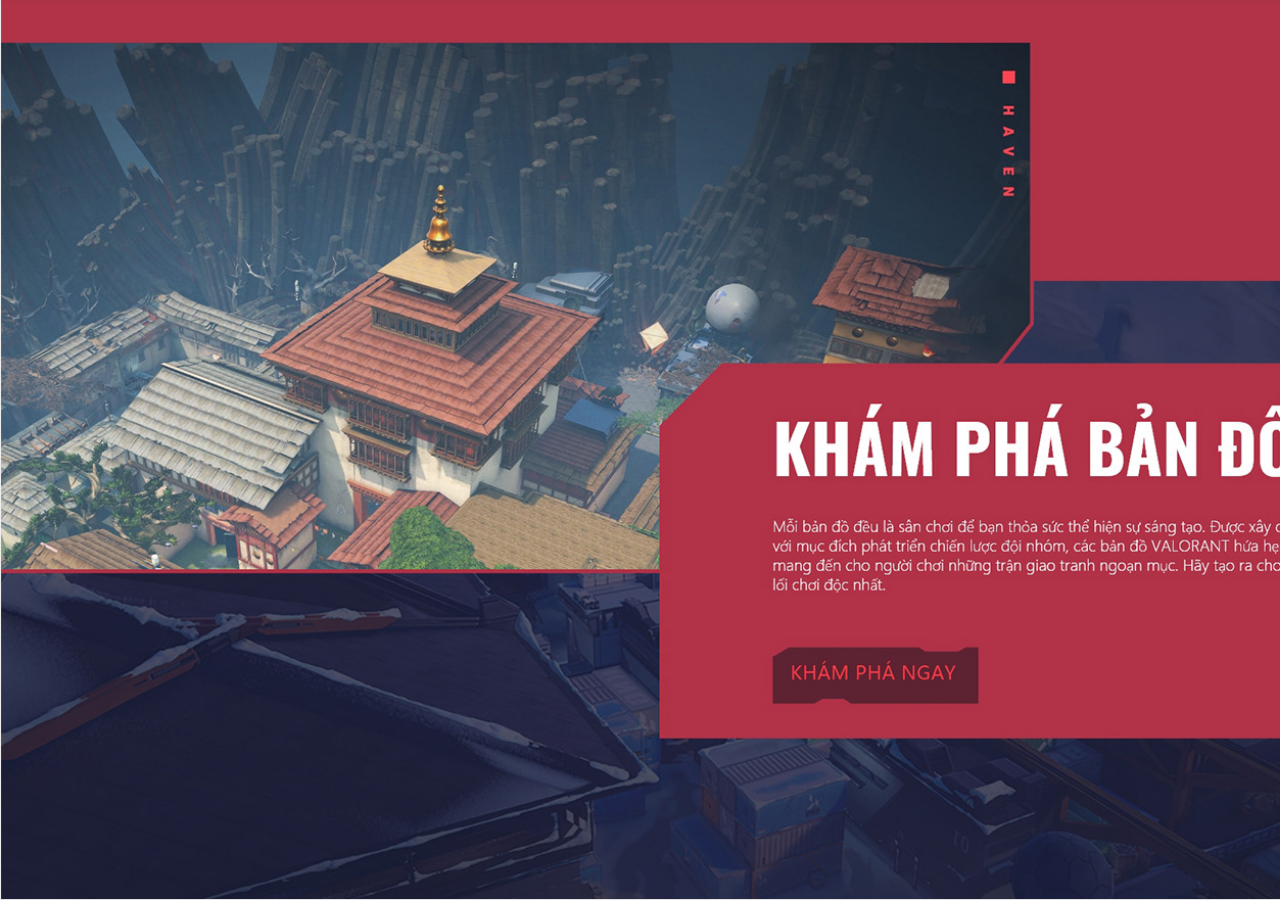
==== acesso.html @ a8acdef0 "Criação da tela de cadastro e login" ====
<!DOCTYPE html>
<html lang="pt-BR">
<head>
    <meta charset="UTF-8">
    <meta http-equiv="X-UA-Compatible" content="IE=edge">
    <meta name="viewport" content="width=device-width, initial-scale=1.0">
    <link rel="stylesheet" href="styles/style.css">
    <title>Acesso</title>
</head>
<body>
    <section id="acesso"></section>
    
</body>
</html>
---- styles/style.css ----
@import url('https://fonts.googleapis.com/css2?family=Poppins:ital,wght@0,100;0,200;0,300;0,400;0,500;0,600;0,700;0,800;0,900;1,100;1,200;1,300;1,400;1,500;1,600;1,700;1,800;1,900&display=swap');
  @import url('https://fonts.googleapis.com/css2?family=Poppins:ital,wght@0,100;0,200;0,300;0,400;0,500;0,600;0,700;0,800;0,900;1,100;1,200;1,300;1,400;1,500;1,600;1,700;1,800;1,900&family=Raleway:ital,wght@0,100;0,200;0,300;0,400;0,500;0,600;0,700;0,800;0,900;1,100;1,200;1,300;1,400;1,500;1,600;1,700;1,800;1,900&display=swap');

  body {
    scroll-behavior: smooth;
    font-family: 'Poppins', 'Raleway';
    background-color: #1A1617;
    margin: 0;
    padding: 0;
    height: 100vh;
  }
  #home {
    background-image: linear-gradient(
      270deg, #40caa7c4, #40caa72a ), url('../img/home1.jpg');
    background-size: cover;
    background-repeat:no-repeat;
  }
  #logo {
    position: relative;
    font-family: 'Poppins';
    font-style:normal;
    font-size: 2.5em;
    color: black;
    transition: .4s;
  }
  .logo-ativo {
    color: #7D0B23 !important;

  }
  #navbar {
    position: flex;
    top: 20px;
    display: flex;
    justify-content: space-between;
    width: 95%;
    padding: 0%;
    z-index: 2;
    transition: .4s;
   padding: 0 0 0 5%;
   box-sizing: border-box;
  }
  .navbar-ativo {
    background: #40caa76b;
    box-shadow: #1A1617;
    backdrop-filter: blur(4px);
  }
  #navbar ul {
    display: flex;
    align-items: center;
    gap: 30px;
    list-style: none;
    font-weight: 500;
  }
  #navbar ul li a {
    text-decoration: none;
    position: relative;
  }

  .nav-link {
    color: white;
    transition: .5s;
  }
  .nav-link-ativo {
    color: #7D0B23;
  }
  .link-animation-ativo::after {
    content: "";
    position: absolute;
    bottom: -5px;
    left: 0;
    width: 0%;
    height: 2px;
    background-color: #7D0B23;
    border-radius: 5px;
    transition: .4s ease-in-out;
  }
  .link-animation-ativo:hover:after {
    width: 100%;
  }
  .link-animation::after {
    content: "";
    position: absolute;
    bottom: -5px;
    left: 0;
    width: 0%;
    height: 2px;
    background-color: #7D0B23;
    border-radius: 5px;
    transition: .4s ease-in-out;
  }
  .link-animation:hover:after {
    width: 100%;
  }
  #header-content {
    position: relative;
    width: 100%;
    padding: 2% 4%;
    box-sizing: border-box;

  }
  .loona-logo {
    height: 20vh;
    width: 90vw;
    position: inherit;
  }
  .loona-logo img {
    width: 20%;
    display: flex;
    bottom: 0%;
    position: relative;
    filter: brightness(1.1);
  }
  .header-content {
    box-sizing: border-box;
    display: flex;
    width: 100%;
    margin: 8% 0 0 0;
    
  }

  .titulo-header {
    width: auto;
    position: relative;
  }

  .titulo-header h1 {
    font-size: 8em;
    margin: 0%;
    color: white;
    font-size: 120px;
  }

  .header-content .texto-header {
    color: #FF8A6E;
    width: 700vw;
    height: 100vh;
    font-weight: 500;
    font-size: 28px;
    padding: 0 0 0 5%;

  }
  .header-content .texto-header span {
    color: #40CAA8;
  }
  .header-content .texto-header img {
    width: 30%;
    padding: 0 0 0 10%;
  }
  .header-content .texto-header .introducao {
    color: white;
    font-family: 'Poppins';
    font-size:large;
    font-style: bold;
    width: 30rem;
    margin-top: 4rem;
  }
  #acesso {
    background-image: url(../img/acesso1.png);
    background-size: cover;
    background-repeat:no-repeat;
    width: 100%;
    height: 100%;
  }
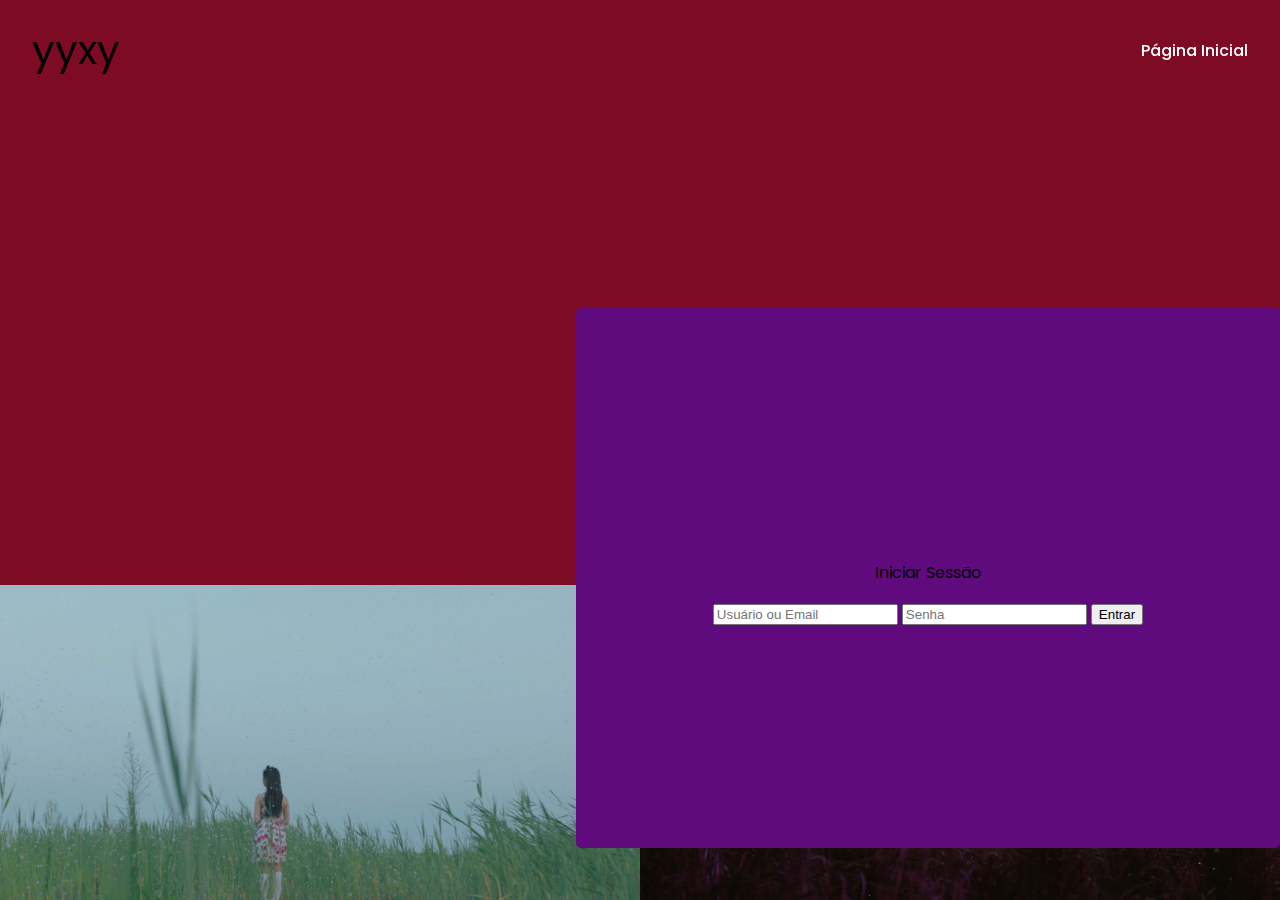
==== commit efa61e0e: "Atualização página de login" ====
--- a/acesso.html
+++ b/acesso.html
@@ -1,5 +1,6 @@
 <!DOCTYPE html>
 <html lang="pt-BR">
+
 <head>
     <meta charset="UTF-8">
     <meta http-equiv="X-UA-Compatible" content="IE=edge">
@@ -7,8 +8,39 @@
     <link rel="stylesheet" href="styles/style.css">
     <title>Acesso</title>
 </head>
+
 <body>
-    <section id="acesso"></section>
-    
+    <header class="header-acesso">
+        <nav id="navbar">
+            <span id="logo">yyxy</span>
+            <ul>
+                <li>
+                    <a href="index.html" class="nav-link link-animation">Página Inicial</a>
+                </li>
+            </ul>
+        </nav>
+        <div class="container-acesso">
+            <div class="container-login">
+                <p>
+                    Iniciar Sessão
+                </p>
+                <label for="input_user">
+                    <input type="text" id="input_user" placeholder="Usuário ou Email">
+                </label>
+                <label for="input_senha">
+                    <input type="text" id="input_senha" placeholder="Senha">
+                </label>
+                <button class="button" onclick="entrar()">Entrar</button>
+                <div id="div_aguardar" class="loading-div"></div>
+            </div>
+
+        </div>
+        <div class="container-footer">
+            <img src="img/gramaLogin.jpg" class="header-background" alt="">
+            <img src="img/gramaCadastro.jpg" class="header-background" alt="">
+        </div>
+    </header>
+
 </body>
+
 </html>--- a/styles/style.css
+++ b/styles/style.css
@@ -154,10 +154,46 @@
     width: 30rem;
     margin-top: 4rem;
   }
-  #acesso {
-    background-image: url(../img/acesso1.png);
-    background-size: cover;
-    background-repeat:no-repeat;
-    width: 100%;
-    height: 100%;
-  }+
+.header-acesso {
+  background-color: #7D0B23;
+  position: relative;
+  width: 100%;
+  height: 100%;
+  display: flex;
+  align-items: center;
+  justify-content: center;
+  flex-direction: column;
+}
+.header-acesso #navbar {
+  position: fixed;
+  padding: 0 0 0 0;
+}
+
+.container-footer {
+  justify-content: space-evenly;
+  height: 35%;
+  display: flex;
+  bottom: 0%;
+  position: absolute;
+}
+.container-footer img {
+  width: 46.7rem;
+}
+.container-acesso {
+  margin-left: 45%;
+ margin-top: 20%;
+  position: relative;
+  height: 60%;
+  border-radius: 5px;
+  flex-direction: column;
+  text-align: center;
+  display: flex;
+  background-color:#5f0b7d;
+  width: 55%;
+  justify-content: center;
+  z-index: 1;
+}
+.container-login {
+  padding: 5% 5% 3% 5%;
+}
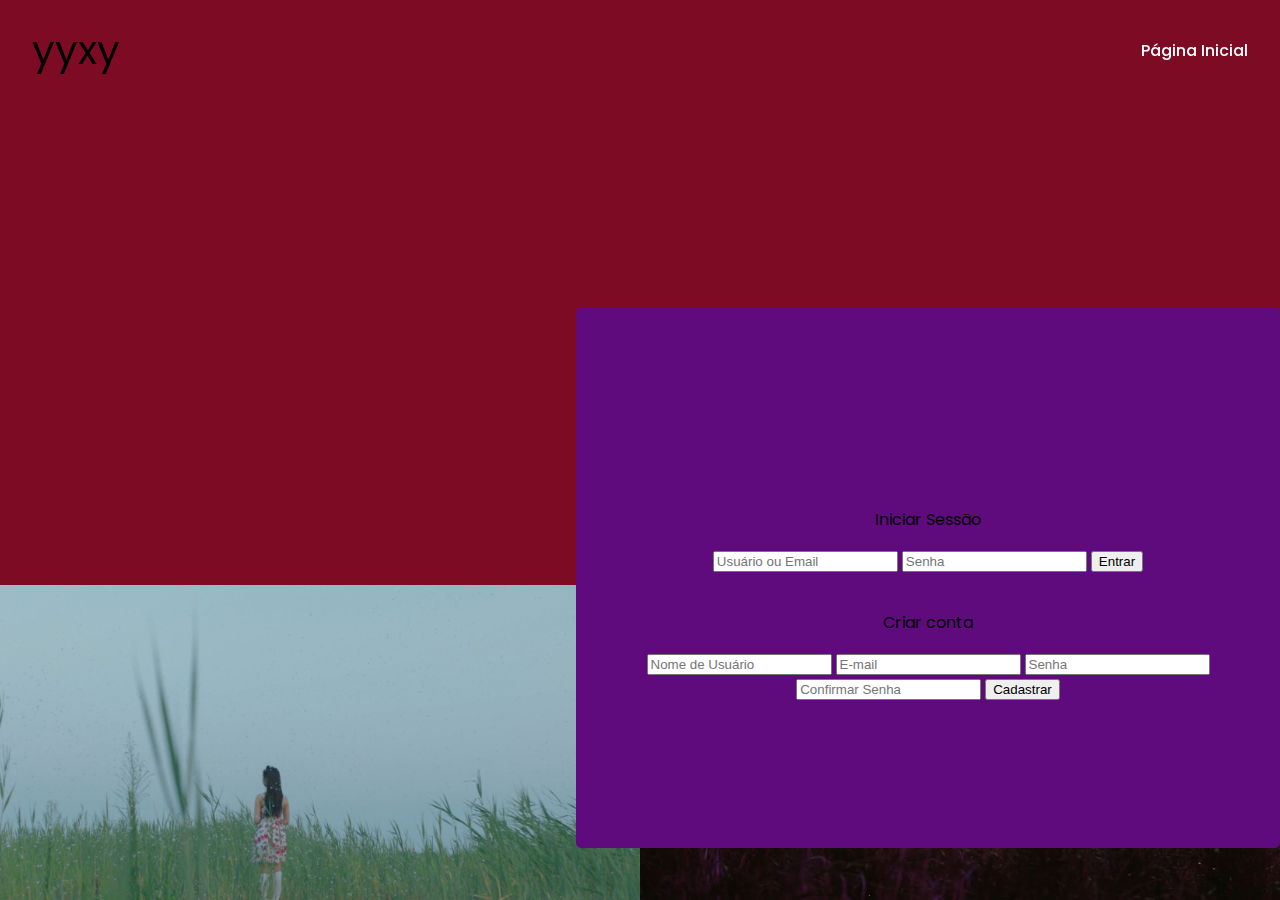
==== commit 96ea3ea3: "atualização home page" ====
--- a/acesso.html
+++ b/acesso.html
@@ -28,12 +28,29 @@
                     <input type="text" id="input_user" placeholder="Usuário ou Email">
                 </label>
                 <label for="input_senha">
-                    <input type="text" id="input_senha" placeholder="Senha">
+                    <input type="password" id="input_senha" placeholder="Senha">
                 </label>
                 <button class="button" onclick="entrar()">Entrar</button>
                 <div id="div_aguardar" class="loading-div"></div>
             </div>
-
+            <div class="container-cadastro">
+                <p>
+                    Criar conta
+                </p>
+                <label for="input_user">
+                    <input type="text" id="input_user" placeholder="Nome de Usuário">
+                </label>
+                <label for="input_email">
+                    <input type="text" id="input_email" placeholder="E-mail">
+                </label>
+                <label for="input_senha">
+                    <input type="password" id="input_senha" placeholder="Senha">
+                </label>
+                <label for="input_senhaConfirm">
+                    <input type="password" placeholder="Confirmar Senha">
+                </label>
+                <button class="btn" onclick="cadastrar()">Cadastrar</button>
+            </div>
         </div>
         <div class="container-footer">
             <img src="img/gramaLogin.jpg" class="header-background" alt="">
--- a/styles/style.css
+++ b/styles/style.css
@@ -10,10 +10,15 @@
     height: 100vh;
   }
   #home {
-    background-image: linear-gradient(
-      270deg, #40caa7c4, #40caa72a ), url('../img/home1.jpg');
+    
+    background-image:  linear-gradient(  to top, #191516 5%, #19151600
+    ),
+    linear-gradient(
+      270deg, #40caa7c4, #40caa72a ),
+   url('../img/home1.jpg');
     background-size: cover;
     background-repeat:no-repeat;
+    height: 50rem;
   }
   #logo {
     position: relative;
@@ -197,3 +202,7 @@
 .container-login {
   padding: 5% 5% 3% 5%;
 }
+
+header {
+  height: 20%;
+}